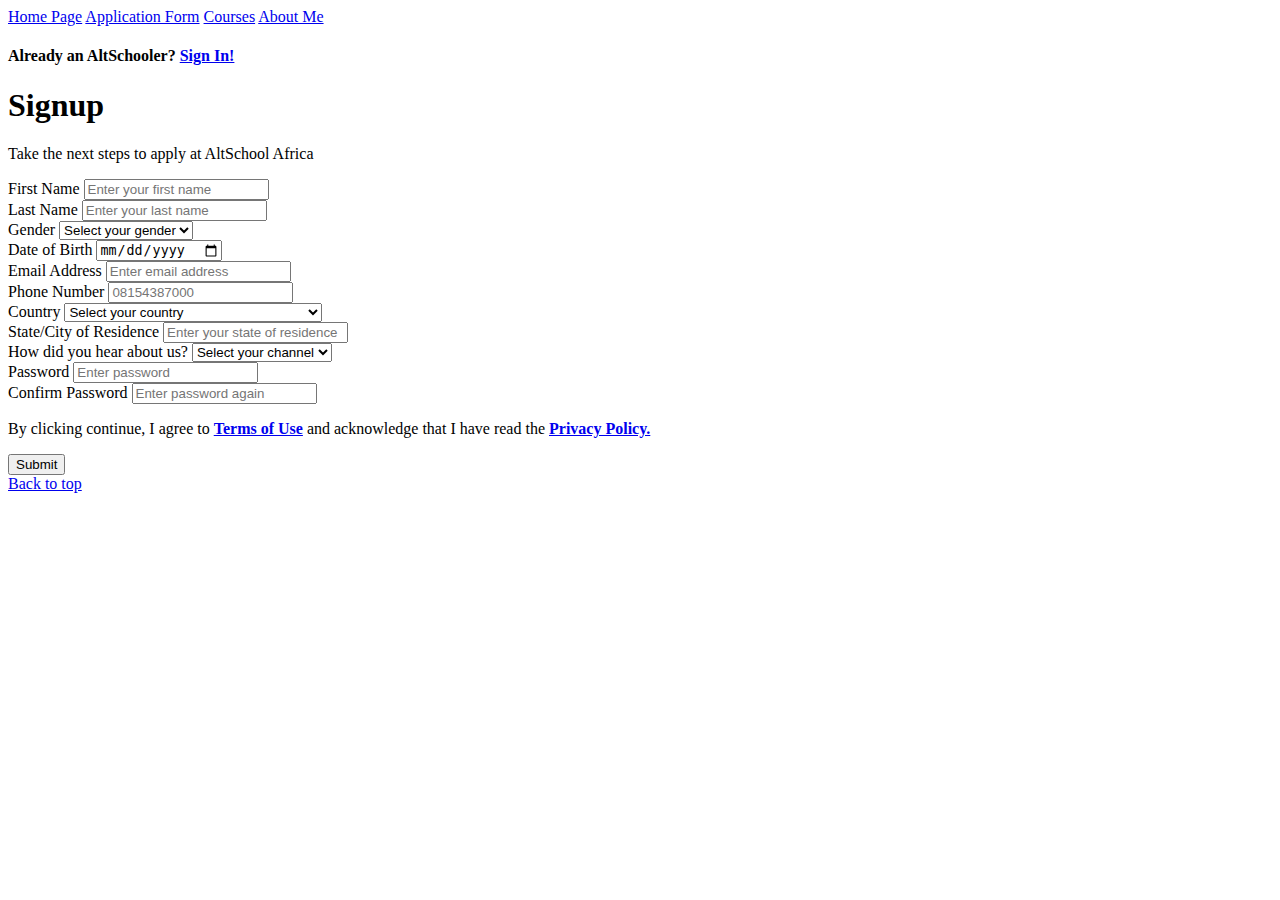
==== form.html @ 7b28e209 "Add files via upload" ====
<!DOCTYPE html>
<html lang="en">
<head>
    <meta charset="UTF-8">
    <meta name="viewport" content="width=device-width, initial-scale=1.0">
    <title>Application form</title>
    <link rel="stylesheet" href="css/style.css">
</head>
<body>
    <header>
        <nav>
            <a href="index.html">Home Page</a> 
                <a href="form.html">Application Form</a> 
                <a href="table.html">Courses</a>
                <a href="media.html">About Me</a>
        </nav>
    </header>

    <main>
        <div class="form-container">
            <h4>Already an AltSchooler? <strong><a href="#">Sign In!</a></strong></h4>
            <h1>Signup</h1>
            <p>Take the next steps to apply at AltSchool Africa</p>
            <form action="submit_form" method="post">
                <div class="form-row">
                    <div class="form-group">
                        <label for="first-name">First Name</label>
                        <input type="text" id="first-name" name="first-name" placeholder="Enter your first name">
                    </div>
                    <div class="form-group">
                        <label for="last-name">Last Name</label>
                        <input type="text" id="last-name" name="last-name" placeholder="Enter your last name">
                    </div>
                </div>

                <div class="form-row">
                    <div class="form-group">
                        <label for="gender">Gender</label>
                        <select id="gender" name="gender">
                            <option value="sgender">Select your gender</option>
                            <option value="male">Male</option>
                            <option value="female">Female</option>
                        </select>
                    </div>
                    <div class="form-group">
                        <label for="birthday">Date of Birth</label>
                        <input type="date" id="birthday" name="birthday">
                    </div>
                </div>
                
                <div class="form-row">
                    <div class="form-group">
                        <label for="email">Email Address</label>
                        <input type="email" id="email" name="email" placeholder="Enter email address">
                    </div>
                    <div class="form-group">
                        <label for="phone">Phone Number</label>
                        <input type="tel" id="phone" name="phone" placeholder="08154387000">
                    </div>
                </div>

                <div class="form-row">
                    <div class="form-group">
                        <label for="country">Country</label>
                        <select id="country" name="country">
                            <option value="">Select your country</option>
                            <option value="AF">Afghanistan</option>
                            <option value="AL">Albania</option>
                            <option value="DZ">Algeria</option>
                            <option value="AS">American Samoa</option>
                            <option value="AD">Andorra</option>
                            <option value="AO">Angola</option>
                            <option value="AI">Anguilla</option>
                            <option value="AQ">Antarctica</option>
                            <option value="AG">Antigua and Barbuda</option>
                            <option value="AR">Argentina</option>
                            <option value="AM">Armenia</option>
                            <option value="AW">Aruba</option>
                            <option value="AU">Australia</option>
                            <option value="AT">Austria</option>
                            <option value="AZ">Azerbaijan</option>
                            <option value="BS">Bahamas</option>
                            <option value="BH">Bahrain</option>
                            <option value="BD">Bangladesh</option>
                            <option value="BB">Barbados</option>
                            <option value="BY">Belarus</option>
                            <option value="BE">Belgium</option>
                            <option value="BZ">Belize</option>
                            <option value="BJ">Benin</option>
                            <option value="BM">Bermuda</option>
                            <option value="BT">Bhutan</option>
                            <option value="BO">Bolivia</option>
                            <option value="BA">Bosnia and Herzegovina</option>
                            <option value="BW">Botswana</option>
                            <option value="BR">Brazil</option>
                            <option value="BN">Brunei Darussalam</option>
                            <option value="BG">Bulgaria</option>
                            <option value="BF">Burkina Faso</option>
                            <option value="BI">Burundi</option>
                            <option value="CV">Cabo Verde</option>
                            <option value="KH">Cambodia</option>
                            <option value="CM">Cameroon</option>
                            <option value="CA">Canada</option>
                            <option value="KY">Cayman Islands</option>
                            <option value="CF">Central African Republic</option>
                            <option value="TD">Chad</option>
                            <option value="CL">Chile</option>
                            <option value="CN">China</option>
                            <option value="CO">Colombia</option>
                            <option value="KM">Comoros</option>
                            <option value="CG">Congo</option>
                            <option value="CD">Congo, Democratic Republic of the</option>
                            <option value="CK">Cook Islands</option>
                            <option value="CR">Costa Rica</option>
                            <option value="CI">Côte d'Ivoire</option>
                            <option value="HR">Croatia</option>
                            <option value="CU">Cuba</option>
                            <option value="CY">Cyprus</option>
                            <option value="CZ">Czech Republic</option>
                            <option value="DK">Denmark</option>
                            <option value="DJ">Djibouti</option>
                            <option value="DM">Dominica</option>
                            <option value="DO">Dominican Republic</option>
                            <option value="EC">Ecuador</option>
                            <option value="EG">Egypt</option>
                            <option value="SV">El Salvador</option>
                            <option value="GQ">Equatorial Guinea</option>
                            <option value="ER">Eritrea</option>
                            <option value="EE">Estonia</option>
                            <option value="SZ">Eswatini</option>
                            <option value="ET">Ethiopia</option>
                            <option value="FJ">Fiji</option>
                            <option value="FI">Finland</option>
                            <option value="FR">France</option>
                            <option value="GA">Gabon</option>
                            <option value="GM">Gambia</option>
                            <option value="GE">Georgia</option>
                            <option value="DE">Germany</option>
                            <option value="GH">Ghana</option>
                            <option value="GR">Greece</option>
                            <option value="GD">Grenada</option>
                            <option value="GU">Guam</option>
                            <option value="GT">Guatemala</option>
                            <option value="GN">Guinea</option>
                            <option value="GW">Guinea-Bissau</option>
                            <option value="GY">Guyana</option>
                            <option value="HT">Haiti</option>
                            <option value="HN">Honduras</option>
                            <option value="HU">Hungary</option>
                            <option value="IS">Iceland</option>
                            <option value="IN">India</option>
                            <option value="ID">Indonesia</option>
                            <option value="IR">Iran</option>
                            <option value="IQ">Iraq</option>
                            <option value="IE">Ireland</option>
                            <option value="IL">Israel</option>
                            <option value="IT">Italy</option>
                            <option value="JM">Jamaica</option>
                            <option value="JP">Japan</option>
                            <option value="JO">Jordan</option>
                            <option value="KZ">Kazakhstan</option>
                            <option value="KE">Kenya</option>
                            <option value="KI">Kiribati</option>
                            <option value="KP">Korea, Democratic People's Republic of</option>
                            <option value="KR">Korea, Republic of</option>
                            <option value="KW">Kuwait</option>
                            <option value="KG">Kyrgyzstan</option>
                            <option value="LA">Lao People's Democratic Republic</option>
                            <option value="LV">Latvia</option>
                            <option value="LB">Lebanon</option>
                            <option value="LS">Lesotho</option>
                            <option value="LR">Liberia</option>
                            <option value="LY">Libya</option>
                            <option value="LI">Liechtenstein</option>
                            <option value="LT">Lithuania</option>
                            <option value="LU">Luxembourg</option>
                            <option value="MG">Madagascar</option>
                            <option value="MW">Malawi</option>
                            <option value="MY">Malaysia</option>
                            <option value="MV">Maldives</option>
                            <option value="ML">Mali</option>
                            <option value="MT">Malta</option>
                            <option value="MH">Marshall Islands</option>
                            <option value="MR">Mauritania</option>
                            <option value="MU">Mauritius</option>
                            <option value="MX">Mexico</option>
                            <option value="FM">Micronesia</option>
                            <option value="MD">Moldova</option>
                            <option value="MC">Monaco</option>
                            <option value="MN">Mongolia</option>
                            <option value="ME">Montenegro</option>
                            <option value="MA">Morocco</option>
                            <option value="MZ">Mozambique</option>
                            <option value="MM">Myanmar</option>
                            <option value="NA">Namibia</option>
                            <option value="NR">Nauru</option>
                            <option value="NP">Nepal</option>
                            <option value="NL">Netherlands</option>
                            <option value="NZ">New Zealand</option>
                            <option value="NI">Nicaragua</option>
                            <option value="NE">Niger</option>
                            <option value="NG">Nigeria</option>
                            <option value="MK">North Macedonia</option>
                            <option value="NO">Norway</option>
                            <option value="OM">Oman</option>
                            <option value="PK">Pakistan</option>
                            <option value="PW">Palau</option>
                            <option value="PS">Palestine, State of</option>
                            <option value="PA">Panama</option>
                            <option value="PG">Papua New Guinea</option>
                            <option value="PY">Paraguay</option>
                            <option value="PE">Peru</option>
                            <option value="PH">Philippines</option>
                            <option value="PL">Poland</option>
                            <option value="PT">Portugal</option>
                            <option value="PR">Puerto Rico</option>
                            <option value="QA">Qatar</option>
                            <option value="RO">Romania</option>
                            <option value="RU">Russian Federation</option>
                            <option value="RW">Rwanda</option>
                            <option value="KN">Saint Kitts and Nevis</option>
                            <option value="LC">Saint Lucia</option>
                            <option value="VC">Saint Vincent and the Grenadines</option>
                            <option value="WS">Samoa</option>
                            <option value="SM">San Marino</option>
                            <option value="ST">Sao Tome and Principe</option>
                            <option value="SA">Saudi Arabia</option>
                            <option value="SN">Senegal</option>
                            <option value="RS">Serbia</option>
                            <option value="SC">Seychelles</option>
                            <option value="SL">Sierra Leone</option>
                            <option value="SG">Singapore</option>
                            <option value="SK">Slovakia</option>
                            <option value="SI">Slovenia</option>
                            <option value="SB">Solomon Islands</option>
                            <option value="SO">Somalia</option>
                            <option value="ZA">South Africa</option>
                            <option value="SS">South Sudan</option>
                            <option value="ES">Spain</option>
                            <option value="LK">Sri Lanka</option>
                            <option value="SD">Sudan</option>
                            <option value="SR">Suriname</option>
                            <option value="SE">Sweden</option>
                            <option value="CH">Switzerland</option>
                            <option value="SY">Syrian Arab Republic</option>
                            <option value="TW">Taiwan, Province of China</option>
                            <option value="TJ">Tajikistan</option>
                            <option value="TZ">Tanzania, United Republic of</option>
                            <option value="TH">Thailand</option>
                            <option value="TL">Timor-Leste</option>
                            <option value="TG">Togo</option>
                            <option value="TO">Tonga</option>
                            <option value="TT">Trinidad and Tobago</option>
                            <option value="TN">Tunisia</option>
                            <option value="TR">Turkey</option>
                            <option value="TM">Turkmenistan</option>
                            <option value="TV">Tuvalu</option>
                            <option value="UG">Uganda</option>
                            <option value="UA">Ukraine</option>
                            <option value="AE">United Arab Emirates</option>
                            <option value="GB">United Kingdom</option>
                            <option value="US">United States of America</option>
                            <option value="UY">Uruguay</option>
                            <option value="UZ">Uzbekistan</option>
                            <option value="VU">Vanuatu</option>
                            <option value="VE">Venezuela</option>
                            <option value="VN">Viet Nam</option>
                            <option value="YE">Yemen</option>
                            <option value="ZM">Zambia</option>
                            <option value="ZW">Zimbabwe</option>
                        </select>
                    </div>
                    <div class="form-group">
                        <label for="city">State/City of Residence</label>
                        <input type="text" id="city" name="city" placeholder="Enter your state of residence">
                    </div>
                </div>

                <div class="form-row">
                    <div class="form-group">
                        <label for="channel">How did you hear about us?</label>
                        <select id="channel" name="channel">
                            <option value="sgender">Select your channel</option>
                            <option value="x">Twitter</option>
                            <option value="f">Facebook</option>
                            <option value="L">linkedin</option>
                            <option value="Y">Youtube</option>
                            <option value="W">WhatsApp</option>
                            <option value="I">Instagram</option>
                            <option value="B">Bill Board</option>
                            <option value="SO">Sales officer</option>
                            <option value="o">other</option>
                        </select>
                    </div>
                </div>

                <div class="form-row">
                    <div class="form-group">
                        <label for="password">Password</label>
                        <input type="password" id="password" name="password" placeholder="Enter password">
                    </div>
                    <div class="form-group">
                        <label for="confirm-password">Confirm Password</label>
                        <input type="password" id="confirm-password" name="confirm-password" placeholder="Enter password again">
                    </div>
                </div>

                <p>
                    By clicking continue, I agree to 
                    <strong>
                        <a href="https://www.altschoolafrica.com/terms-and-conditions">Terms of Use</a>
                    </strong> 
                    and acknowledge that I have read the 
                    <strong>
                        <a href="https://altschoolafrica.com/privacy-policy">Privacy Policy.</a>
                    </strong>
                </p>

                <div class="form-row">
                    <input type="submit" id="submit" name="submit" value="Submit">
                </div>
            </form>
        </div>
    </main>
    <a href="#top" class="back-to-top">Back to top</a>
</body>
</html>
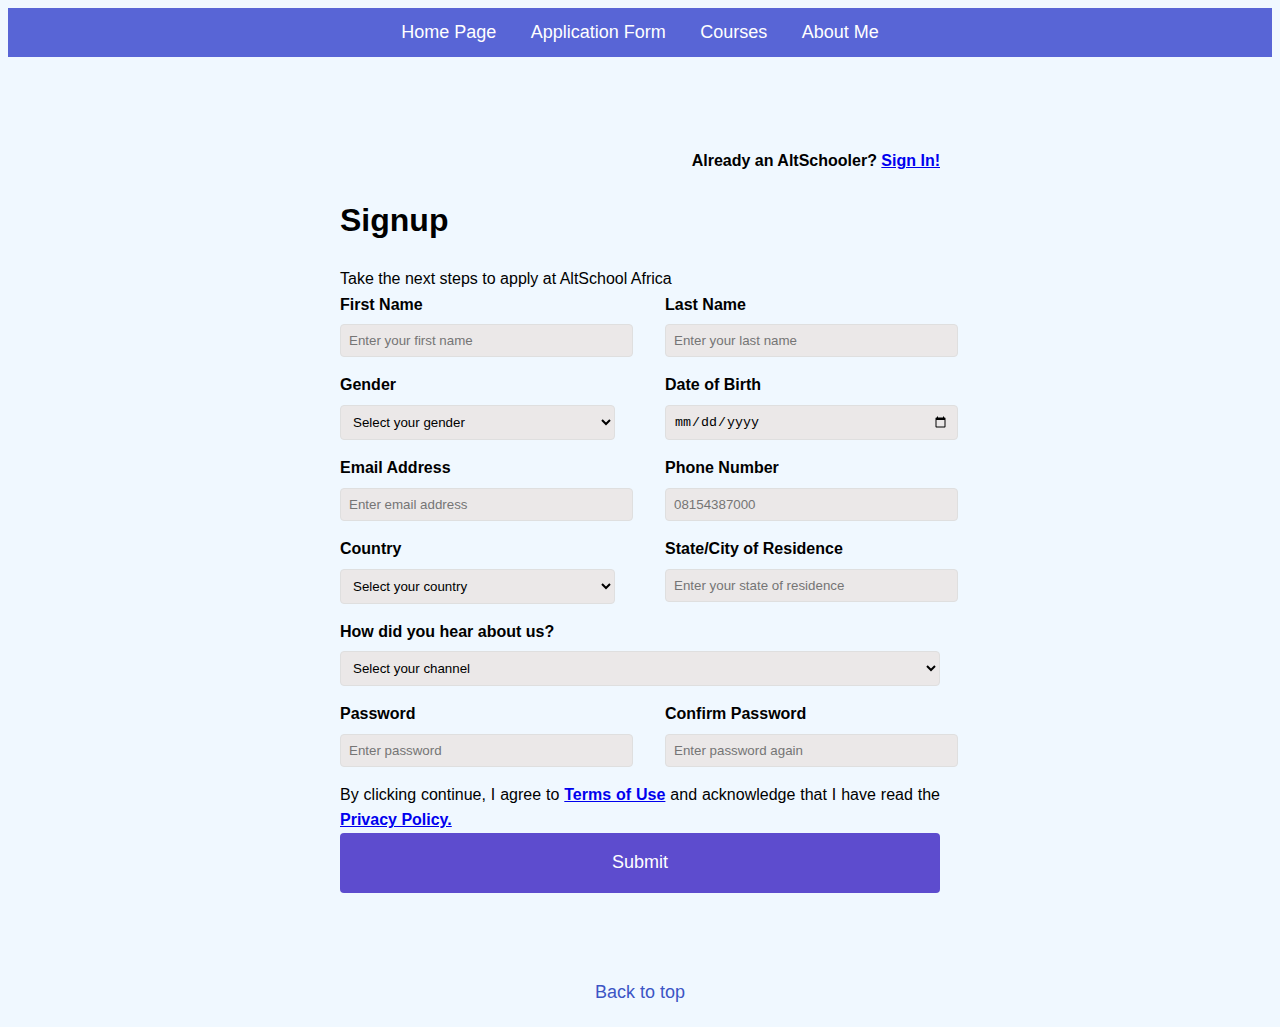
==== commit c6c5936c: "Add files via upload" ====
--- a/form.html
+++ b/form.html
@@ -4,7 +4,7 @@
     <meta charset="UTF-8">
     <meta name="viewport" content="width=device-width, initial-scale=1.0">
     <title>Application form</title>
-    <link rel="stylesheet" href="css/style.css">
+    <link rel="stylesheet" href="style.css">
 </head>
 <body>
     <header>
--- a/style.css
+++ b/style.css
@@ -0,0 +1,238 @@
+body {
+    font-family: Arial, sans-serif;
+    line-height: 1.6;
+    background-color: aliceblue;
+
+header {
+    background: #5865d6;
+    color: #000000;
+    padding: 10px 0;
+    text-align: center;
+    text-decoration-color: #000000;
+}
+
+header nav a {
+    color: #fff;
+    margin: 0 15px;
+    text-decoration: none;
+    font-size: 18px;
+}
+
+header nav a:hover{
+    background-color: #2355a1;
+    padding: 13px;
+    
+   
+}
+    
+
+.form-container {
+    width: 80%;
+    max-width: 600px;
+    margin: 50px auto;
+    padding: 20px;
+    
+   
+}
+
+.form-container h1 {
+    margin-bottom: 20px;
+}
+
+.form-container h4 {
+    color: #000000;
+    text-align: right;
+}
+
+.form-row {
+    display: flex;
+    justify-content: space-between;
+    margin-bottom: 15px;
+    gap: 40px;
+
+ 
+}
+
+.form-group {
+    flex: 1;
+    margin-right: 10px;
+}
+
+.form-group:last-child {
+    margin-right: 0;
+}
+
+label {
+    display: block;
+    margin-bottom: 5px;
+    font-weight: bold;
+}
+
+input[type="text"],
+input[type="email"],
+input[type="tel"],
+input[type="date"],
+input[type="password"],
+select {
+    width: 100%;
+    padding: 8px;
+    margin-top: 2px;
+    border: 1px solid #dfdfdf;
+    border-radius: 4px;
+    background-color: #ebe8e8;
+}
+
+input[type="submit"] {
+    width: 100%;
+    padding: 10px;
+    border: none;
+    height: 60px;
+    border-radius: 4px;
+    background-color: #5d4cce;
+    color: white;
+    font-size: 18px;
+    cursor: pointer;
+}
+
+input[type="submit"]:hover {
+    background-color: #333464;
+}
+
+.back-to-top {
+    display: block;
+    text-align: center;
+    margin: 20px 0;
+    font-size: 18px;
+    text-decoration: none;
+    color: #3c55c5;
+}
+
+.back-to-top:hover {
+    text-decoration: underline;
+    color: #2d49c5;
+}
+
+h3 {
+    text-align: center;
+    border-color: #000000;
+    color: #2d49c5;
+   
+}
+
+.my{
+    text-align: center;
+    margin: 0%;
+    
+}
+
+p{
+    text-align: justify;
+    margin: 0%;
+}
+
+section {
+    padding-block: px;
+    padding-inline: 10px;
+    background-color: aliceblue;
+}
+
+table{
+   font-family: Arial, Helvetica, sans-serif;
+   border-collapse: collapse;
+   width: 100%;
+   margin: 4px;
+}
+
+.av {
+    padding: 4px;
+    margin-top: 4px;
+}
+
+td, th {
+    border: 0px solid #dddddd;
+    text-align: left;
+    padding: 10px;
+    margin: 2px;
+}
+
+tr:nth-child(odd) {
+background-color: #dddddd;
+border-collapse: collapse;
+}
+
+div.gallery {
+    margin: 10px;
+    float: left;
+    width: 788px;
+    border:  1px solid #ccc;
+    
+}
+
+div.gallery:hover {
+    border: 1px solid #777;
+}
+
+div.gallery img {
+    width: 100%;
+    height: auto;
+    border: ;
+}
+
+div.desc {
+    padding: 15px;
+    text-align: center;
+   
+}
+
+div.vid {
+    margin-left: 10px;
+    float: left;
+    width: 853px;
+    border:  1px solid #ccc;
+    
+    
+}
+
+div.vid:hover {
+    border: 1px solid #777;
+}
+
+div.vid source {
+    width: 100%;
+    height: auto;
+    padding: 10px;
+   
+}
+
+#mw {
+padding-top:  20px;
+padding-left: 10px;
+margin-top: 10px;
+}
+
+
+div.aud {
+    margin-left: 10px;
+    float: right;
+    width: 600px;
+    border:  1px solid #ccc;
+    
+    
+}
+
+div.aud:hover {
+    border: 1px solid #777;
+}
+
+div.aud source {
+    width: 00%;
+    height: auto;
+    padding: 10px;
+   
+}
+
+@media only screen and (max-width:640px){
+    .wrapper{
+        grid-template-rows: repeat(4,auto);
+        grid gap: 0;
+    }